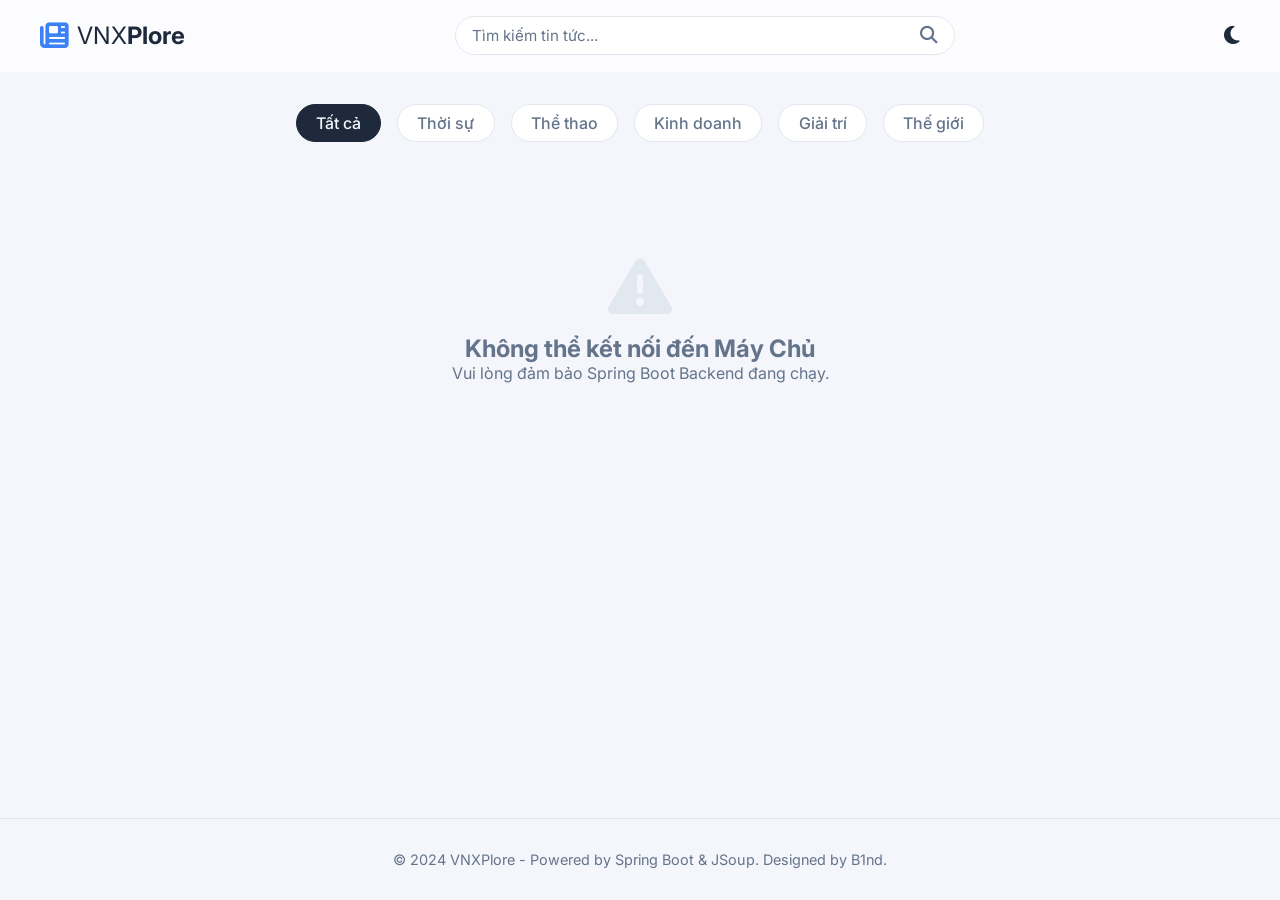
==== src/main/resources/static/article.html @ cfc9421e "oke" ====
<!DOCTYPE html>
<html lang="vi">
<head>
    <meta charset="UTF-8">
    <meta name="viewport" content="width=device-width, initial-scale=1.0">
    <title>Đọc Báo | VNExpress Explorer</title>
    <!-- Google Fonts -->
    <link href="https://fonts.googleapis.com/css2?family=Inter:wght@300;400;600;700&family=Merriweather:wght@400;700&display=swap" rel="stylesheet">
    <!-- FontAwesome -->
    <link rel="stylesheet" href="https://cdnjs.cloudflare.com/ajax/libs/font-awesome/6.4.0/css/all.min.css">
    <!-- Custom CSS -->
    <link rel="stylesheet" href="style.css">
    <style>
        /* Specific Reading Page Styles */
        .reader-container {
            max-width: 800px;
            margin: 3rem auto;
            background: var(--card-bg);
            padding: 3rem;
            border-radius: 16px;
            box-shadow: var(--box-shadow);
            border: 1px solid var(--border-color);
        }
        .back-nav {
            margin-bottom: 2rem;
            display: inline-block;
        }
        .back-btn {
            color: var(--text-secondary);
            text-decoration: none;
            display: flex;
            align-items: center;
            gap: 0.5rem;
            font-weight: 600;
            transition: color 0.2s;
        }
        .back-btn:hover {
            color: var(--accent-color);
        }
        .article-header {
            margin-bottom: 2rem;
            border-bottom: 1px solid var(--border-color);
            padding-bottom: 1.5rem;
        }
        .reader-category {
            font-size: 0.9rem;
            text-transform: uppercase;
            letter-spacing: 1.5px;
            font-weight: 700;
            color: var(--accent-color);
            margin-bottom: 1rem;
            display: inline-block;
        }
        .reader-title {
            font-size: 2.2rem;
            font-weight: 700;
            line-height: 1.3;
            color: var(--text-primary);
            margin-bottom: 1rem;
        }
        .reader-meta {
            color: var(--text-secondary);
            font-size: 0.9rem;
            display: flex;
            align-items: center;
            gap: 1rem;
        }
        .reader-desc {
            font-family: 'Inter', sans-serif;
            font-size: 1.15rem;
            font-weight: 600;
            line-height: 1.6;
            margin-bottom: 2rem;
            color: var(--text-primary);
        }
        .reader-body {
            font-family: 'Merriweather', serif;
            font-size: 1.1rem;
            line-height: 1.8;
            color: var(--text-primary);
        }
        .reader-body p {
            margin-bottom: 1.5rem;
        }
        .reader-body p:first-letter {
            font-weight: bold;
            font-size: 2em;
            line-height: 1;
            float: left;
            margin-right: 5px;
            color: var(--accent-color);
        }
        
        @media (max-width: 768px) {
            .reader-container { padding: 1.5rem; margin: 1rem; }
            .reader-title { font-size: 1.6rem; }
        }
    </style>
</head>
<body>

    <header class="glass-header">
        <div class="header-container" style="justify-content: space-between;">
            <a href="index.html" class="logo" style="text-decoration: none;">
                <i class="fa-solid fa-newspaper logo-icon"></i>
                <span>VNX<strong>Plore</strong></span>
            </a>
            <div class="actions">
                <button id="themeToggle" class="icon-btn" title="Chuyển chế độ giao diện">
                    <i class="fa-solid fa-moon"></i>
                </button>
            </div>
        </div>
    </header>

    <main class="content-wrapper">
        <div class="loading-spinner" id="loadingSpinner">
            <div class="spinner"></div>
            <p>Đang tải nội dung bài báo...</p>
        </div>

        <article class="reader-container" id="readerContainer" style="display: none;">
            <div class="back-nav">
                <a href="index.html" class="back-btn"><i class="fa-solid fa-arrow-left"></i> Quay lại trang chủ</a>
            </div>
            
            <header class="article-header">
                <span id="arCategory" class="reader-category">THỜI SỰ</span>
                <h1 id="arTitle" class="reader-title">Tiêu đề bài báo</h1>
                <div class="reader-meta">
                    <span id="arDate"><i class="fa-regular fa-clock"></i> </span>
                    <a id="arOriginalLink" href="#" target="_blank" style="color:var(--text-secondary)"><i class="fa-solid fa-link"></i> Nguồn gốc</a>
                </div>
            </header>
            
            <section class="reader-desc" id="arDesc">
                Mô tả ngắn
            </section>
            
            <section class="reader-body" id="arBody">
                <!-- Nội dung sẽ được render thành các thẻ P -->
            </section>
        </article>
    </main>

    <footer>
        <p>&copy; 2024 VNXPlore Reader Mode - Môi trường đọc không quảng cáo.</p>
    </footer>

    <script src="article.js"></script>
</body>
</html>
---- src/main/resources/static/style.css ----
/* Base Styles & Variables */
:root {
    --bg-color: #f4f6fc;
    --text-primary: #1e293b;
    --text-secondary: #64748b;
    --card-bg: #ffffff;
    --accent-color: #3b82f6;    /* Blue for buttons/highlights */
    --hover-bg: #e2e8f0;
    --border-color: #e2e8f0;
    --font-family: 'Inter', sans-serif;
    --glass-bg: rgba(255, 255, 255, 0.7);
    --glass-border: rgba(255, 255, 255, 0.4);
    --box-shadow: 0 4px 6px -1px rgba(0, 0, 0, 0.05), 0 2px 4px -2px rgba(0, 0, 0, 0.05);
}

body.dark-mode {
    --bg-color: #0f172a;
    --text-primary: #f8fafc;
    --text-secondary: #94a3b8;
    --card-bg: #1e293b;
    --hover-bg: #334155;
    --border-color: #334155;
    --glass-bg: rgba(30, 41, 59, 0.8);
    --glass-border: rgba(255, 255, 255, 0.1);
    --box-shadow: 0 10px 15px -3px rgba(0,0,0,0.5);
}

* {
    margin: 0;
    padding: 0;
    box-sizing: border-box;
}

body {
    font-family: var(--font-family);
    background-color: var(--bg-color);
    color: var(--text-primary);
    transition: background-color 0.3s ease, color 0.3s ease;
    min-height: 100vh;
    display: flex;
    flex-direction: column;
}

/* Glassmorphism Header */
.glass-header {
    position: sticky;
    top: 0;
    z-index: 100;
    background: var(--glass-bg);
    backdrop-filter: blur(12px);
    -webkit-backdrop-filter: blur(12px);
    border-bottom: 1px solid var(--glass-border);
    padding: 1rem 2rem;
    display: flex;
    justify-content: center;
}

.header-container {
    max-width: 1200px;
    width: 100%;
    display: flex;
    justify-content: space-between;
    align-items: center;
}

.logo {
    display: flex;
    align-items: center;
    gap: 0.5rem;
    font-size: 1.5rem;
    color: var(--accent-color);
}
.logo-icon {
    font-size: 1.8rem;
}
.logo span {
    color: var(--text-primary);
}

.search-bar {
    display: flex;
    align-items: center;
    background-color: var(--card-bg);
    border: 1px solid var(--border-color);
    border-radius: 50px;
    padding: 0.5rem 1rem;
    width: 100%;
    max-width: 500px;
    transition: box-shadow 0.3s ease;
}
.search-bar:focus-within {
    box-shadow: 0 0 0 2px var(--accent-color);
}
.search-bar input {
    border: none;
    background: transparent;
    color: var(--text-primary);
    outline: none;
    flex-grow: 1;
    font-size: 0.95rem;
    font-family: inherit;
}
.search-bar input::placeholder {
    color: var(--text-secondary);
}
.search-bar button {
    background: transparent;
    border: none;
    color: var(--text-secondary);
    cursor: pointer;
    font-size: 1.1rem;
    transition: color 0.3s;
}
.search-bar button:hover {
    color: var(--accent-color);
}

.actions {
    display: flex;
    gap: 1rem;
    align-items: center;
}

.icon-btn {
    background: transparent;
    border: none;
    color: var(--text-primary);
    font-size: 1.3rem;
    cursor: pointer;
    transition: transform 0.2s;
}
.icon-btn:hover {
    transform: scale(1.1) rotate(10deg);
}

.primary-btn {
    background: linear-gradient(135deg, var(--accent-color), #2563eb);
    color: white;
    border: none;
    padding: 0.6rem 1.2rem;
    border-radius: 8px;
    font-weight: 600;
    cursor: pointer;
    display: flex;
    align-items: center;
    gap: 0.5rem;
    box-shadow: 0 4px 6px -1px rgba(59, 130, 246, 0.3);
    transition: transform 0.2s, box-shadow 0.2s;
    font-family: inherit;
}
.primary-btn:hover {
    transform: translateY(-2px);
    box-shadow: 0 10px 15px -3px rgba(59, 130, 246, 0.4);
}
.primary-btn:active {
    transform: translateY(0);
}

/* Categories Nav */
.categories-nav {
    max-width: 1200px;
    margin: 2rem auto 0;
    width: 100%;
    display: flex;
    justify-content: center;
}
.categories-nav ul {
    list-style: none;
    display: flex;
    gap: 1rem;
    flex-wrap: wrap;
    justify-content: center;
}
.categories-nav li {
    padding: 0.5rem 1.2rem;
    background-color: var(--card-bg);
    border: 1px solid var(--border-color);
    border-radius: 30px;
    cursor: pointer;
    font-weight: 500;
    color: var(--text-secondary);
    transition: all 0.3s ease;
}
.categories-nav li:hover {
    background-color: var(--hover-bg);
    color: var(--text-primary);
}
.categories-nav li.active {
    background-color: var(--text-primary);
    color: var(--bg-color);
    border-color: var(--text-primary);
}

/* Main content */
.content-wrapper {
    flex-grow: 1;
    max-width: 1200px;
    margin: 2rem auto;
    width: 100%;
    padding: 0 1rem;
}

/* Grid Layout for Articles */
.articles-grid {
    display: grid;
    grid-template-columns: repeat(auto-fill, minmax(320px, 1fr));
    gap: 1.5rem;
}

/* Individual Article Card */
.article-card {
    background: var(--card-bg);
    border-radius: 16px;
    overflow: hidden;
    display: flex;
    flex-direction: column;
    box-shadow: var(--box-shadow);
    border: 1px solid var(--border-color);
    transition: transform 0.3s ease, box-shadow 0.3s ease;
    cursor: pointer;
    position: relative;
    top: 0;
}
.article-card:hover {
    transform: translateY(-8px);
    box-shadow: 0 20px 25px -5px rgba(0, 0, 0, 0.1), 0 10px 10px -5px rgba(0, 0, 0, 0.04);
}

/* Card Image Placeholder (Using gradients for modern look) */
.article-image {
    height: 180px;
    background: linear-gradient(45deg, var(--accent-color), #60a5fa);
    display: flex;
    justify-content: center;
    align-items: center;
    color: white;
    font-size: 3rem;
    opacity: 0.9;
}
/* Randomizing gradients */
.bg-gradient-1 { background: linear-gradient(135deg, #f43f5e, #fb923c); }
.bg-gradient-2 { background: linear-gradient(135deg, #10b981, #3b82f6); }
.bg-gradient-3 { background: linear-gradient(135deg, #8b5cf6, #ec4899); }
.bg-gradient-4 { background: linear-gradient(135deg, #f59e0b, #ef4444); }

.article-content {
    padding: 1.5rem;
    display: flex;
    flex-direction: column;
    flex-grow: 1;
}

.article-category {
    font-size: 0.8rem;
    text-transform: uppercase;
    letter-spacing: 1px;
    font-weight: 700;
    color: var(--accent-color);
    margin-bottom: 0.5rem;
}

.article-title {
    font-size: 1.25rem;
    font-weight: 700;
    line-height: 1.4;
    margin-bottom: 1rem;
    color: var(--text-primary);
    /* clamp text to 2 lines */
    display: -webkit-box;
    -webkit-line-clamp: 2;
    -webkit-box-orient: vertical;
    overflow: hidden;
}

.article-desc {
    color: var(--text-secondary);
    font-size: 0.95rem;
    line-height: 1.6;
    margin-bottom: 1.5rem;
    flex-grow: 1;
    /* clamp text to 3 lines */
    display: -webkit-box;
    -webkit-line-clamp: 3;
    -webkit-box-orient: vertical;
    overflow: hidden;
}

.article-footer {
    display: flex;
    justify-content: space-between;
    align-items: center;
    border-top: 1px solid var(--border-color);
    padding-top: 1rem;
    color: var(--text-secondary);
    font-size: 0.85rem;
}
.read-more {
    color: var(--accent-color);
    text-decoration: none;
    font-weight: 600;
    display: flex;
    align-items: center;
    gap: 0.3rem;
    transition: gap 0.2s;
}
.article-card:hover .read-more {
    gap: 0.6rem;
}

/* Spinner */
.loading-spinner {
    text-align: center;
    padding: 4rem 0;
    color: var(--text-secondary);
}
.spinner {
    width: 40px;
    height: 40px;
    border: 4px solid var(--border-color);
    border-top: 4px solid var(--accent-color);
    border-radius: 50%;
    margin: 0 auto 1rem;
    animation: spin 1s linear infinite;
}
@keyframes spin { 0% { transform: rotate(0deg); } 100% { transform: rotate(360deg); } }

/* Toast */
.toast {
    position: fixed;
    bottom: 30px;
    right: 30px;
    background: #10b981;
    color: white;
    padding: 1rem 1.5rem;
    border-radius: 8px;
    box-shadow: 0 10px 15px -3px rgba(0,0,0,0.1);
    transform: translateY(100px);
    opacity: 0;
    transition: all 0.3s cubic-bezier(0.68, -0.55, 0.265, 1.55);
    z-index: 1000;
    font-weight: 500;
}
.toast.show {
    transform: translateY(0);
    opacity: 1;
}

.empty-state {
    text-align: center;
    grid-column: 1 / -1;
    padding: 5rem 0;
    color: var(--text-secondary);
}
.empty-state i {
    font-size: 4rem;
    margin-bottom: 1rem;
    color: var(--border-color);
}

footer {
    text-align: center;
    padding: 2rem;
    color: var(--text-secondary);
    border-top: 1px solid var(--border-color);
    font-size: 0.9rem;
}

@media (max-width: 768px) {
    .header-container { flex-direction: column; gap: 1rem; }
    .search-bar { max-width: 100%; }
}
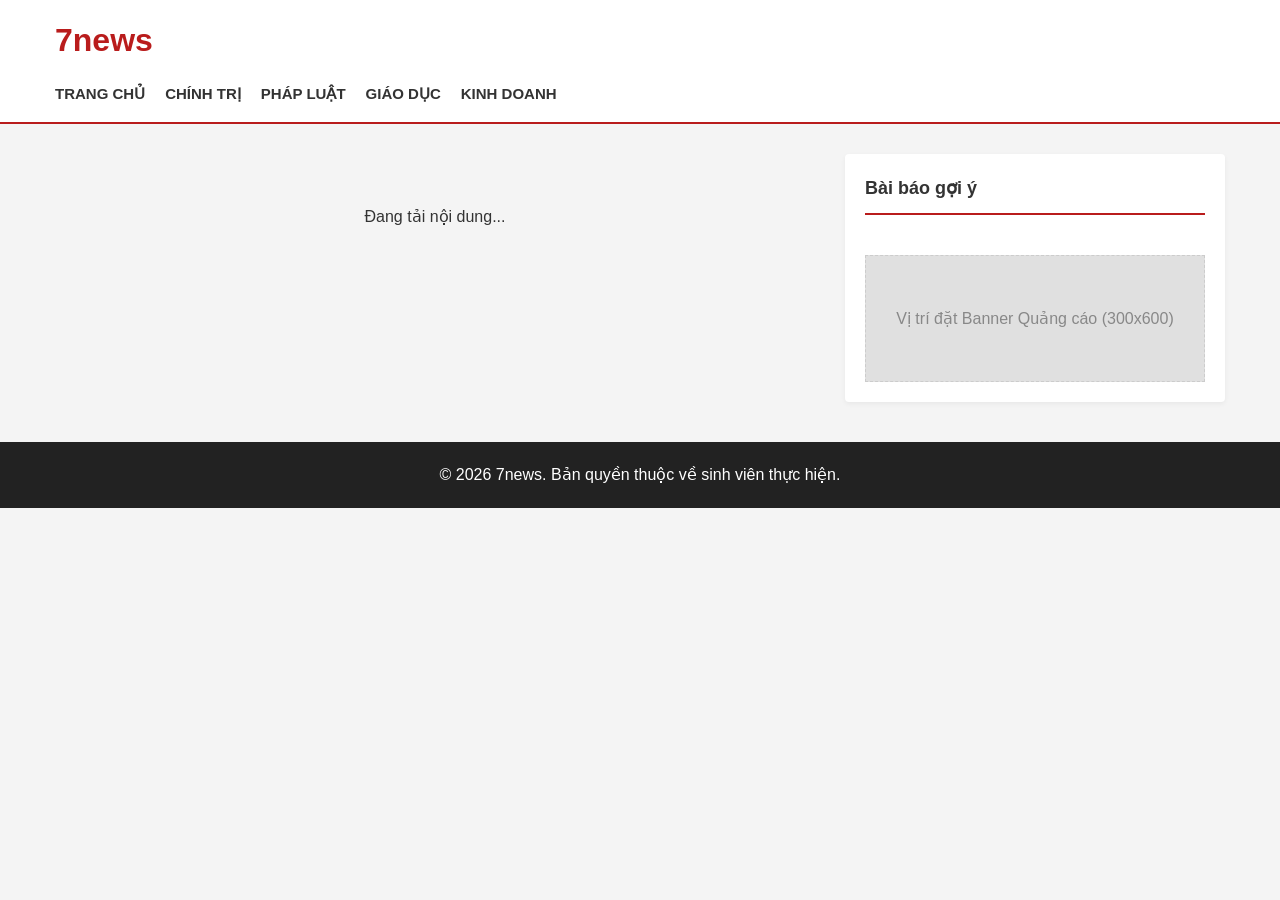
==== commit 18d51692: "add" ====
--- a/src/main/resources/static/article.html
+++ b/src/main/resources/static/article.html
@@ -1,152 +1,123 @@
-<!DOCTYPE html>
+<!doctype html>
 <html lang="vi">
-<head>
-    <meta charset="UTF-8">
-    <meta name="viewport" content="width=device-width, initial-scale=1.0">
-    <title>Đọc Báo | VNExpress Explorer</title>
-    <!-- Google Fonts -->
-    <link href="https://fonts.googleapis.com/css2?family=Inter:wght@300;400;600;700&family=Merriweather:wght@400;700&display=swap" rel="stylesheet">
-    <!-- FontAwesome -->
-    <link rel="stylesheet" href="https://cdnjs.cloudflare.com/ajax/libs/font-awesome/6.4.0/css/all.min.css">
-    <!-- Custom CSS -->
-    <link rel="stylesheet" href="style.css">
-    <style>
-        /* Specific Reading Page Styles */
-        .reader-container {
-            max-width: 800px;
-            margin: 3rem auto;
-            background: var(--card-bg);
-            padding: 3rem;
-            border-radius: 16px;
-            box-shadow: var(--box-shadow);
-            border: 1px solid var(--border-color);
-        }
-        .back-nav {
-            margin-bottom: 2rem;
-            display: inline-block;
-        }
-        .back-btn {
-            color: var(--text-secondary);
-            text-decoration: none;
-            display: flex;
-            align-items: center;
-            gap: 0.5rem;
-            font-weight: 600;
-            transition: color 0.2s;
-        }
-        .back-btn:hover {
-            color: var(--accent-color);
-        }
-        .article-header {
-            margin-bottom: 2rem;
-            border-bottom: 1px solid var(--border-color);
-            padding-bottom: 1.5rem;
-        }
-        .reader-category {
-            font-size: 0.9rem;
-            text-transform: uppercase;
-            letter-spacing: 1.5px;
-            font-weight: 700;
-            color: var(--accent-color);
-            margin-bottom: 1rem;
-            display: inline-block;
-        }
-        .reader-title {
-            font-size: 2.2rem;
-            font-weight: 700;
-            line-height: 1.3;
-            color: var(--text-primary);
-            margin-bottom: 1rem;
-        }
-        .reader-meta {
-            color: var(--text-secondary);
-            font-size: 0.9rem;
-            display: flex;
-            align-items: center;
-            gap: 1rem;
-        }
-        .reader-desc {
-            font-family: 'Inter', sans-serif;
-            font-size: 1.15rem;
-            font-weight: 600;
-            line-height: 1.6;
-            margin-bottom: 2rem;
-            color: var(--text-primary);
-        }
-        .reader-body {
-            font-family: 'Merriweather', serif;
-            font-size: 1.1rem;
-            line-height: 1.8;
-            color: var(--text-primary);
-        }
-        .reader-body p {
-            margin-bottom: 1.5rem;
-        }
-        .reader-body p:first-letter {
-            font-weight: bold;
-            font-size: 2em;
-            line-height: 1;
-            float: left;
-            margin-right: 5px;
-            color: var(--accent-color);
-        }
-        
-        @media (max-width: 768px) {
-            .reader-container { padding: 1.5rem; margin: 1rem; }
-            .reader-title { font-size: 1.6rem; }
-        }
-    </style>
-</head>
-<body>
-
-    <header class="glass-header">
-        <div class="header-container" style="justify-content: space-between;">
-            <a href="index.html" class="logo" style="text-decoration: none;">
-                <i class="fa-solid fa-newspaper logo-icon"></i>
-                <span>VNX<strong>Plore</strong></span>
-            </a>
-            <div class="actions">
-                <button id="themeToggle" class="icon-btn" title="Chuyển chế độ giao diện">
-                    <i class="fa-solid fa-moon"></i>
-                </button>
-            </div>
+  <head>
+    <meta charset="UTF-8" />
+    <meta name="viewport" content="width=device-width, initial-scale=1.0" />
+    <title>Chi tiết bài báo</title>
+    <link rel="stylesheet" href="main.css" />
+  </head>
+  <body>
+    <header>
+      <div class="container">
+        <div class="header-top">
+          <a href="index.html" class="logo">7news</a>
+          <div class="search-bar"></div>
         </div>
+        <nav>
+          <ul>
+            <li><a href="index.html">Trang chủ</a></li>
+            <li><a href="index.html">Chính trị</a></li>
+            <li><a href="index.html">Pháp luật</a></li>
+            <li><a href="index.html">Giáo dục</a></li>
+            <li><a href="index.html">Kinh doanh</a></li>
+          </ul>
+        </nav>
+      </div>
     </header>
 
-    <main class="content-wrapper">
-        <div class="loading-spinner" id="loadingSpinner">
-            <div class="spinner"></div>
-            <p>Đang tải nội dung bài báo...</p>
+    <div class="container content-wrapper">
+      <main class="article-detail" id="articleDetail" style="display:none;">
+        <div class="breadcrumb">
+          <a href="index.html">Trang chủ</a> >
+          <a href="#" id="breadCategory">Đang tải</a>
         </div>
 
-        <article class="reader-container" id="readerContainer" style="display: none;">
-            <div class="back-nav">
-                <a href="index.html" class="back-btn"><i class="fa-solid fa-arrow-left"></i> Quay lại trang chủ</a>
-            </div>
-            
-            <header class="article-header">
-                <span id="arCategory" class="reader-category">THỜI SỰ</span>
-                <h1 id="arTitle" class="reader-title">Tiêu đề bài báo</h1>
-                <div class="reader-meta">
-                    <span id="arDate"><i class="fa-regular fa-clock"></i> </span>
-                    <a id="arOriginalLink" href="#" target="_blank" style="color:var(--text-secondary)"><i class="fa-solid fa-link"></i> Nguồn gốc</a>
-                </div>
-            </header>
-            
-            <section class="reader-desc" id="arDesc">
-                Mô tả ngắn
-            </section>
-            
-            <section class="reader-body" id="arBody">
-                <!-- Nội dung sẽ được render thành các thẻ P -->
-            </section>
-        </article>
-    </main>
+        <h1 id="articleTitle">Đang tải tiêu đề...</h1>
+
+        <div class="article-info">
+          <span id="articleDate">Đang cập nhật</span>
+        </div>
+
+        <p class="article-sapo" id="articleDesc">
+          Đang tải tóm tắt...
+        </p>
+
+        <div class="article-content" id="articleBody">
+           <!-- Render content từ JS -->
+        </div>
+
+        <div class="article-author" id="articleAuthor"></div>
+      </main>
+      
+      <div id="loading" style="text-align:center; padding: 50px;">Đang tải nội dung...</div>
+
+      <aside class="sidebar">
+        <h2>Bài báo gợi ý</h2>
+        <ul class="trending-list" id="sidebarRelated">
+          <!-- Gợi ý ngẫu nhiên -->
+        </ul>
+        <div class="ad-banner" style="margin-top: 40px">
+          <p>Vị trí đặt Banner Quảng cáo (300x600)</p>
+        </div>
+      </aside>
+    </div>
 
     <footer>
-        <p>&copy; 2024 VNXPlore Reader Mode - Môi trường đọc không quảng cáo.</p>
+      <p>&copy; 2026 7news. Bản quyền thuộc về sinh viên thực hiện.</p>
     </footer>
 
-    <script src="article.js"></script>
-</body>
+    <script>
+      const urlParams = new URLSearchParams(window.location.search);
+      const id = urlParams.get("id");
+      
+      if(id) {
+          fetch("/api/articles/" + id)
+          .then(res => res.json())
+          .then(data => {
+              document.getElementById("loading").style.display = "none";
+              document.getElementById("articleDetail").style.display = "block";
+              
+              document.title = data.title + " - 7news";
+              document.getElementById("breadCategory").innerText = data.category;
+              document.getElementById("articleTitle").innerText = data.title;
+              document.getElementById("articleDesc").innerText = data.description;
+              
+              // Format time if existing
+              if (data.crawledAt) {
+                  const dateObj = new Date(data.crawledAt);
+                  document.getElementById("articleDate").innerText = "Ngày cào: " + dateObj.toLocaleString("vi-VN");
+              }
+
+              let contentHtml = "";
+              if (data.imageUrl) {
+                  contentHtml += `<img src="${data.imageUrl}" alt="${data.title}" style="width:100%; border-radius:4px; margin: 20px 0;"/>`;
+              }
+              
+              if (data.content) {
+                  const paras = data.content.split("\n\n");
+                  paras.forEach(p => {
+                      contentHtml += `<p>${p}</p>`;
+                  });
+              }
+              
+              document.getElementById("articleBody").innerHTML = contentHtml;
+              document.getElementById("articleAuthor").innerHTML = `Nguồn: <a href="${data.url}" target="_blank">${data.url}</a>`;
+          })
+          .catch(err => {
+              document.getElementById("loading").innerText = "Lỗi khi tải bài báo!";
+          });
+
+          // Fetch random recommendations
+          fetch("/api/articles")
+          .then(res => res.json())
+          .then(list => {
+              let html = "";
+              for(let i = 0; i < Math.min(5, list.length); i++) {
+                 html += `<li><a href="article.html?id=${list[i].id}" style="text-decoration:none; color:inherit;">${i+1}. ${list[i].title}</a></li>`;
+              }
+              document.getElementById("sidebarRelated").innerHTML = html;
+          });
+      }
+    </script>
+  </body>
 </html>
--- a/src/main/resources/static/main.css
+++ b/src/main/resources/static/main.css
@@ -0,0 +1,336 @@
+/* CSS Cơ bản - Reset margin và padding */
+* {
+  margin: 0;
+  padding: 0;
+  box-sizing: border-box;
+  font-family: "Segoe UI", Tahoma, Geneva, Verdana, sans-serif;
+}
+
+body {
+  background-color: #f4f4f4;
+  color: #333;
+  line-height: 1.6;
+}
+
+/* Container căn giữa nội dung */
+.container {
+  max-width: 1200px;
+  margin: 0 auto;
+  padding: 0 15px;
+}
+
+/* --- HEADER & MENU --- */
+header {
+  background-color: #fff;
+  border-bottom: 2px solid #b91c1c;
+  padding: 15px 0;
+}
+
+.header-top {
+  display: flex;
+  justify-content: space-between;
+  align-items: center;
+  margin-bottom: 15px;
+}
+
+.logo {
+  font-size: 32px;
+  font-weight: bold;
+  color: #b91c1c;
+  text-decoration: none;
+}
+
+.search-bar {
+  display: flex;
+  align-items: center;
+  gap: 6px;
+}
+
+.search-bar input {
+  padding: 8px 12px;
+  border: 1px solid #ccc;
+  border-radius: 4px;
+  width: 260px;
+  font-size: 14px;
+}
+
+.search-bar button {
+  padding: 8px 14px;
+  background: #b91c1c;
+  color: white;
+  border: none;
+  border-radius: 4px;
+  cursor: pointer;
+  font-size: 14px;
+}
+
+.search-bar button:hover {
+  background: #991b1b;
+}
+
+/* Link bài báo */
+.article-title-link {
+  text-decoration: none;
+  color: inherit;
+}
+
+.article-title-link:hover {
+  color: #b91c1c;
+}
+
+/* Badge category nhỏ */
+.news-meta {
+  display: inline-block;
+  font-size: 12px;
+  color: #b91c1c;
+  border: 1px solid #b91c1c;
+  border-radius: 3px;
+  padding: 1px 6px;
+  margin-top: 6px;
+}
+
+/* Tiêu đề section tin mới */
+.latest-news h2 {
+  font-size: 20px;
+  border-bottom: 2px solid #b91c1c;
+  padding-bottom: 8px;
+  margin-bottom: 20px;
+}
+
+nav ul {
+  list-style: none;
+  display: flex;
+  gap: 20px;
+}
+
+nav a {
+  text-decoration: none;
+  color: #333;
+  font-weight: 600;
+  font-size: 15px;
+  text-transform: uppercase;
+}
+
+nav a:hover,
+nav a.active {
+  color: #b91c1c;
+}
+
+/* --- KHU VỰC TIN NỔI BẬT (HERO SECTION) --- */
+.hero-section {
+  display: grid;
+  grid-template-columns: 2fr 1fr;
+  gap: 20px;
+  margin-top: 20px;
+}
+
+.main-news img,
+.sub-news img {
+  width: 100%;
+  height: auto;
+  border-radius: 4px;
+  object-fit: cover;
+}
+
+.main-news h1 {
+  font-size: 24px;
+  margin: 10px 0;
+}
+
+.sub-news-item {
+  margin-bottom: 15px;
+}
+
+.sub-news-item h3 {
+  font-size: 16px;
+  margin-top: 5px;
+}
+
+/* --- KHU VỰC NỘI DUNG CHÍNH (TIN TỨC + SIDEBAR) --- */
+.content-wrapper {
+  display: grid;
+  grid-template-columns: 2fr 1fr;
+  gap: 30px;
+  margin-top: 30px;
+  margin-bottom: 40px;
+}
+
+/* Danh sách tin mới */
+.news-list-item {
+  display: flex;
+  gap: 15px;
+  margin-bottom: 20px;
+  padding-bottom: 20px;
+  border-bottom: 1px solid #ddd;
+}
+
+.news-list-item img {
+  width: 200px;
+  height: 120px;
+  object-fit: cover;
+  border-radius: 4px;
+}
+
+.news-list-item h3 {
+  font-size: 18px;
+  margin-bottom: 10px;
+}
+
+.news-list-item p {
+  font-size: 14px;
+  color: #666;
+}
+
+/* Sidebar - Cột bên phải */
+.sidebar {
+  background-color: #fff;
+  padding: 20px;
+  border-radius: 4px;
+  box-shadow: 0 2px 5px rgba(0, 0, 0, 0.05);
+}
+
+.sidebar h2 {
+  font-size: 18px;
+  border-bottom: 2px solid #b91c1c;
+  padding-bottom: 10px;
+  margin-bottom: 15px;
+}
+
+.trending-list li {
+  margin-bottom: 15px;
+  font-size: 15px;
+  font-weight: 500;
+}
+
+.ad-banner {
+  background-color: #e0e0e0;
+  text-align: center;
+  padding: 50px 0;
+  margin-top: 20px;
+  color: #888;
+  border: 1px dashed #ccc;
+}
+
+/* --- FOOTER --- */
+footer {
+  background-color: #222;
+  color: #fff;
+  text-align: center;
+  padding: 20px 0;
+  margin-top: 40px;
+}
+
+/* --- ĐÁP ỨNG THIẾT BỊ DI ĐỘNG (RESPONSIVE) --- */
+@media (max-width: 768px) {
+  .hero-section,
+  .content-wrapper {
+    grid-template-columns: 1fr;
+  }
+  nav ul {
+    flex-wrap: wrap;
+  }
+  .news-list-item {
+    flex-direction: column;
+  }
+  .news-list-item img {
+    width: 100%;
+    height: auto;
+  }
+}
+/* --- CODE THÊM CHO MENU XỔ XUỐNG (DROPDOWN) --- */
+nav ul li.dropdown {
+  position: relative; /* Đặt làm điểm mốc cho menu con */
+}
+
+/* Ẩn menu con ở trạng thái bình thường */
+nav ul .submenu {
+  display: none;
+  position: absolute;
+  top: 100%;
+  left: 0;
+  background-color: #fff;
+  min-width: 160px;
+  box-shadow: 0 4px 6px rgba(0, 0, 0, 0.1);
+  z-index: 1000;
+  border-top: 2px solid #b91c1c;
+  flex-direction: column; /* Xếp dọc các mục */
+  gap: 0;
+  padding: 5px 0;
+}
+
+nav ul .submenu li {
+  width: 100%;
+}
+
+/* Định dạng chữ cho menu con */
+nav ul .submenu a {
+  display: block;
+  padding: 10px 15px;
+  font-size: 14px;
+  text-transform: none; /* Không bắt buộc viết hoa toàn bộ */
+  font-weight: normal;
+}
+
+nav ul .submenu a:hover {
+  background-color: #f4f4f4; /* Đổi màu nền xám nhạt khi di chuột */
+}
+
+/* HIỂN THỊ MENU CON KHI DI CHUỘT VÀO THẺ CHA */
+nav ul li.dropdown:hover .submenu {
+  display: flex;
+}
+/* --- CODE THÊM CHO TRANG CHI TIẾT BÀI BÁO (CHITIET.HTML) --- */
+.breadcrumb {
+  font-size: 14px;
+  margin-bottom: 15px;
+  color: #666;
+}
+
+.breadcrumb a {
+  color: #b91c1c;
+  text-decoration: none;
+}
+
+.article-detail h1 {
+  font-size: 32px;
+  margin-bottom: 15px;
+  line-height: 1.3;
+}
+
+.article-info {
+  font-size: 14px;
+  color: #888;
+  margin-bottom: 20px;
+  border-bottom: 1px solid #ddd;
+  padding-bottom: 10px;
+}
+
+.article-sapo {
+  font-weight: bold;
+  font-size: 18px;
+  margin-bottom: 20px;
+  line-height: 1.6;
+}
+
+.article-content p {
+  font-size: 18px;
+  margin-bottom: 15px;
+  line-height: 1.7;
+  text-align: justify;
+}
+
+.article-content img {
+  width: 100%;
+  height: auto;
+  border-radius: 4px;
+  margin: 20px 0;
+}
+
+.article-author {
+  text-align: right;
+  font-weight: bold;
+  font-size: 16px;
+  margin-top: 30px;
+  padding-top: 20px;
+  border-top: 1px dashed #ccc;
+}
